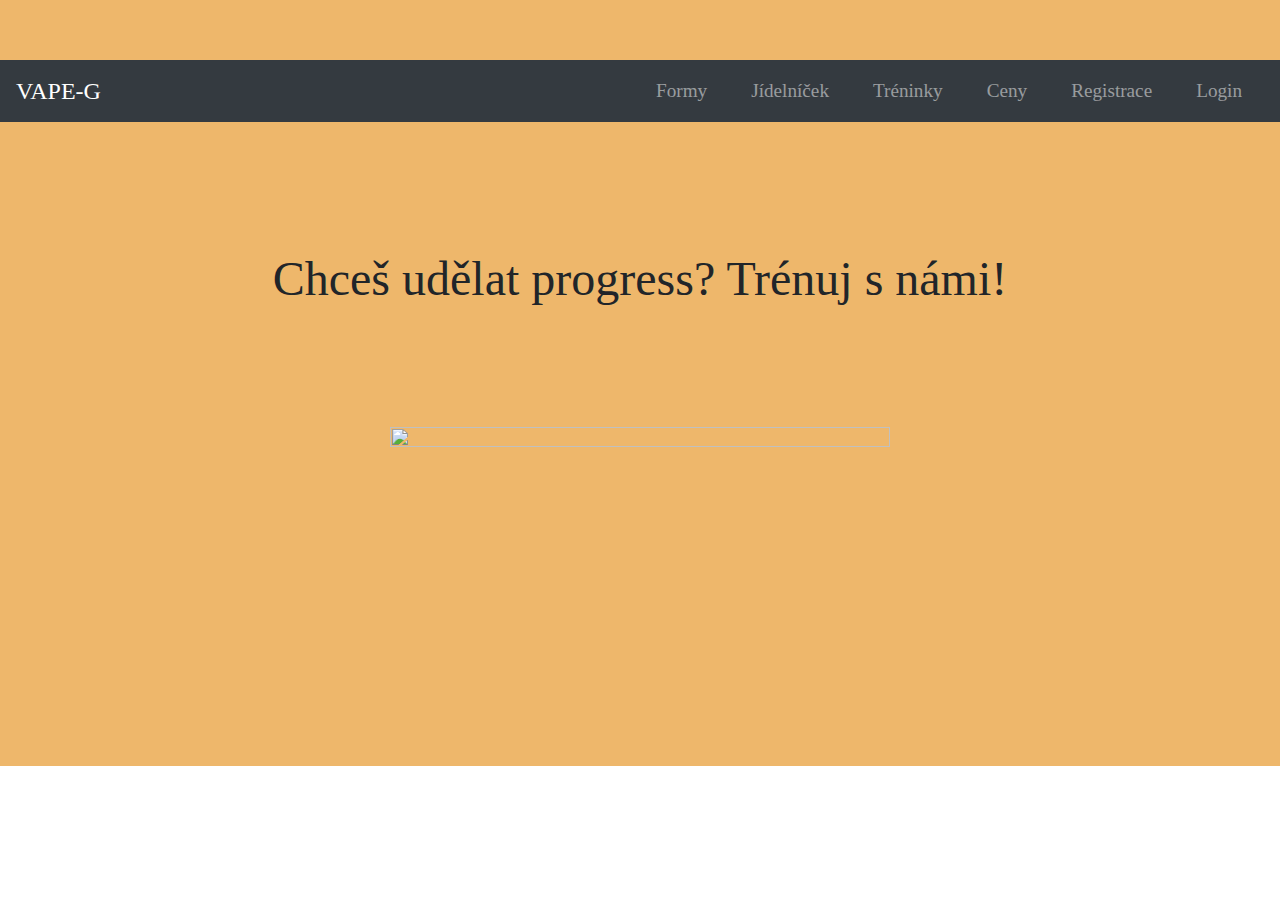
==== Ceny.html @ 91965c05 "Add files via upload" ====
<!DOCTYPE html>
<html lang="en" dir="ltr">
  <head>
    <meta charset="utf-8">
    <title>VAPE-G</title>
    <link rel="icon" type="image/png" href="images/Favicon.png"/>
    <link rel="stylesheet" href="https://maxcdn.bootstrapcdn.com/bootstrap/4.0.0/css/bootstrap.min.css" integrity="sha384-Gn5384xqQ1aoWXA+058RXPxPg6fy4IWvTNh0E263XmFcJlSAwiGgFAW/dAiS6JXm" crossorigin="anonymous">
    <link rel="stylesheet" href="css/style.css"/>
    <link rel="preconnect" href="https://fonts.gstatic.com">
    <link href="https://fonts.googleapis.com/css2?family=Bevan&display=swap" rel="stylesheet">

    <script src="https://code.jquery.com/jquery-3.2.1.slim.min.js" integrity="sha384-KJ3o2DKtIkvYIK3UENzmM7KCkRr/rE9/Qpg6aAZGJwFDMVNA/GpGFF93hXpG5KkN" crossorigin="anonymous"></script>
    <script src="https://cdnjs.cloudflare.com/ajax/libs/popper.js/1.12.9/umd/popper.min.js" integrity="sha384-ApNbgh9B+Y1QKtv3Rn7W3mgPxhU9K/ScQsAP7hUibX39j7fakFPskvXusvfa0b4Q" crossorigin="anonymous"></script>
    <script src="https://maxcdn.bootstrapcdn.com/bootstrap/4.0.0/js/bootstrap.min.js" integrity="sha384-JZR6Spejh4U02d8jOt6vLEHfe/JQGiRRSQQxSfFWpi1MquVdAyjUar5+76PVCmYl" crossorigin="anonymous"></script>

  </head>
  <body>

  <section id="title">

    <nav class="navbar navbar-expand-lg navbar-dark bg-dark">

      <a class="navbar-brand" href="#">VAPE-G</a>

      <button class="navbar-toggler" type="button" data-toggle="collapse" data-target="#navbarSupportedContent" aria-controls="navbarSupportedContent" aria-expanded="false" aria-label="Toggle navigation">
        <span class="navbar-toggler-icon"></span>
      </button>

        <div class="collapse navbar-collapse" id="navbarSupportedContent">
          <ul class="navbar-nav ml-auto">
            <li class="nav-item"><a class="nav-link" href="#">Formy</a></li>
            <li class="nav-item"><a class="nav-link" href="#">Jídelníček</a></li>
            <li class="nav-item"><a class="nav-link" href="#">Tréninky</a></li>
            <li class="nav-item"><a class="nav-link" href="#">Ceny</a></li>
            <li class="nav-item"><a class="nav-link" href="#">Registrace</a></li>
            <li class="nav-item"><a class="nav-link" href="#">Login</a></li>
          </ul>
        </div>
    </nav>

    <div class="container-fluid">
      <div class="row">
        <div class="col-lg-12">
          <h1>Chceš udělat progress? Trénuj s námi!</h1>
        </div>
        <div class="col-lg-12">
          <img src="pv_1.png" alt="" width="500px" height="300px" class="img_pv">
        </div>
      </div>
    </div>
  </section>

  </body>
</html>
---- css/style.css ----
#title{
  background-color: #eeb76b;
  color: #grey;
  padding-top: 60px;
}

#middle-title{
  background-color: #424642;
  color: #eeb76b;
  padding-bottom: 30px;
}
/* jenom výplň */

.vypln{
  height: 50px;
  width: 100%;
  background-color: #424642;
}

body{
  font-family: "Montserrat";
}

h1{
  font-family: "Montserrat";
  text-align: center;
  margin: 10% 0 10% 0;
  font-size: 3rem;
}

h3{
  font-family: 'Bevan';
  text-align: center;
  margin-top: 15px;
}
p{
  font-family: 'Heebo', sans-serif;
  text-align: center;
  color: white;
}

.container-fluid{
  padding: 3% 15%;
}

img{
  padding-top: 30px;
  display: block;
  margin-left: auto;
  margin-right: auto;
  max-width: 100%;
  height: auto;
}

/* navigation bar */

.navbar-brand{
font-family: 'Dela Gothic One', cursive;
font-size: 1.5rem;
}

.nav-item{
  padding: 0 14px;
}

.nav-link{
  font-size: 1.2rem;
  color: #eeb76b;
}

/* Download Buttons */

.download-button{
  margin: 0% 3% 5% 0;
}

/* images */

.title-img2{
  transform: rotate(-10deg);
}

.title-img{
  transform: rotate(10deg);
}

.little-images{
    height:80px
    width:auto;/*maintain aspect ratio*/
    max-width:80px;
}
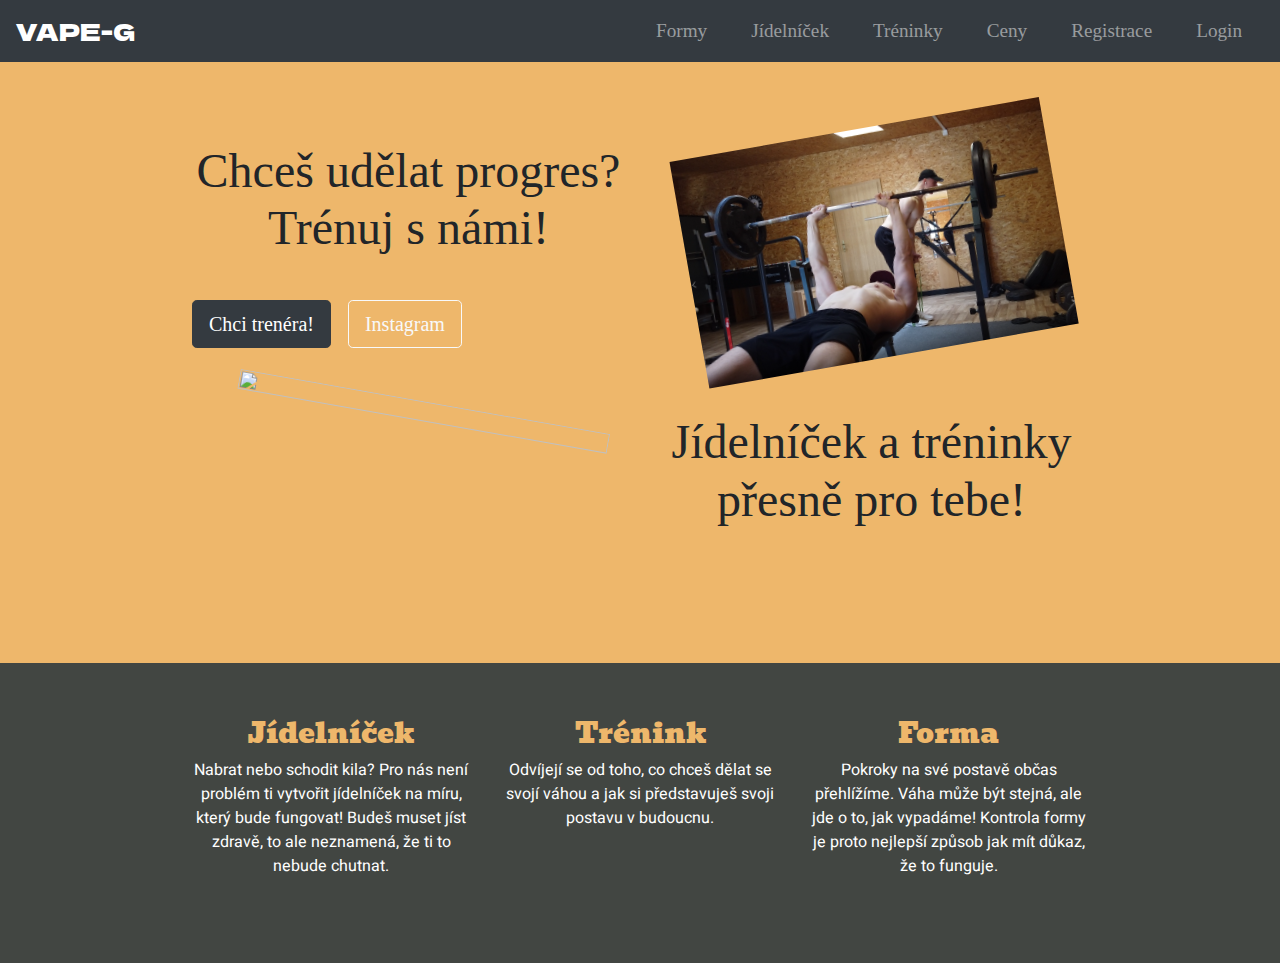
==== commit 657ad083: "Add files via upload" ====
--- a/Ceny.html
+++ b/Ceny.html
@@ -7,8 +7,14 @@
     <link rel="stylesheet" href="https://maxcdn.bootstrapcdn.com/bootstrap/4.0.0/css/bootstrap.min.css" integrity="sha384-Gn5384xqQ1aoWXA+058RXPxPg6fy4IWvTNh0E263XmFcJlSAwiGgFAW/dAiS6JXm" crossorigin="anonymous">
     <link rel="stylesheet" href="css/style.css"/>
     <link rel="preconnect" href="https://fonts.gstatic.com">
+    <!-- Google fonts -->
     <link href="https://fonts.googleapis.com/css2?family=Bevan&display=swap" rel="stylesheet">
-
+    <link href="https://fonts.googleapis.com/css2?family=Dela+Gothic+One&display=swap" rel="stylesheet">
+    <link href="https://fonts.googleapis.com/css2?family=Heebo&display=swap" rel="stylesheet">
+    <!-- Awsome faticon -->
+    <script defer src="https://use.fontawesome.com/releases/v5.0.7/js/all.js"></script>
+    <script src="https://kit.fontawesome.com/f1145ad436.js" crossorigin="anonymous"></script>
+    <!-- bootstrap scripts -->
     <script src="https://code.jquery.com/jquery-3.2.1.slim.min.js" integrity="sha384-KJ3o2DKtIkvYIK3UENzmM7KCkRr/rE9/Qpg6aAZGJwFDMVNA/GpGFF93hXpG5KkN" crossorigin="anonymous"></script>
     <script src="https://cdnjs.cloudflare.com/ajax/libs/popper.js/1.12.9/umd/popper.min.js" integrity="sha384-ApNbgh9B+Y1QKtv3Rn7W3mgPxhU9K/ScQsAP7hUibX39j7fakFPskvXusvfa0b4Q" crossorigin="anonymous"></script>
     <script src="https://maxcdn.bootstrapcdn.com/bootstrap/4.0.0/js/bootstrap.min.js" integrity="sha384-JZR6Spejh4U02d8jOt6vLEHfe/JQGiRRSQQxSfFWpi1MquVdAyjUar5+76PVCmYl" crossorigin="anonymous"></script>
@@ -18,9 +24,9 @@
 
   <section id="title">
 
-    <nav class="navbar navbar-expand-lg navbar-dark bg-dark">
+    <nav class="navbar fixed-top navbar-expand-lg navbar-dark bg-dark">
 
-      <a class="navbar-brand" href="#">VAPE-G</a>
+      <a class="navbar-brand" href="index.html">VAPE-G</a>
 
       <button class="navbar-toggler" type="button" data-toggle="collapse" data-target="#navbarSupportedContent" aria-controls="navbarSupportedContent" aria-expanded="false" aria-label="Toggle navigation">
         <span class="navbar-toggler-icon"></span>
@@ -28,8 +34,8 @@
 
         <div class="collapse navbar-collapse" id="navbarSupportedContent">
           <ul class="navbar-nav ml-auto">
-            <li class="nav-item"><a class="nav-link" href="#">Formy</a></li>
-            <li class="nav-item"><a class="nav-link" href="#">Jídelníček</a></li>
+            <li class="nav-item"><a class="nav-link" href="Formy.html">Formy</a></li>
+            <li class="nav-item"><a class="nav-link" href="Jídelníček.html">Jídelníček</a></li>
             <li class="nav-item"><a class="nav-link" href="#">Tréninky</a></li>
             <li class="nav-item"><a class="nav-link" href="#">Ceny</a></li>
             <li class="nav-item"><a class="nav-link" href="#">Registrace</a></li>
@@ -40,15 +46,49 @@
 
     <div class="container-fluid">
       <div class="row">
-        <div class="col-lg-12">
-          <h1>Chceš udělat progress? Trénuj s námi!</h1>
+        <div class="col-lg-6">
+          <h1>Chceš udělat progres? Trénuj s námi!</h1>
+          <button type="button" class="btn btn-dark btn-lg download-button"><i class="fas fa-heartbeat"></i>Chci trenéra!</button>
+          <button type="button" class="btn btn-outline-light btn-lg download-button"><i class="fab fa-instagram"></i>Instagram</button>
         </div>
-        <div class="col-lg-12">
-          <img src="pv_1.png" alt="" width="500px" height="300px" class="img_pv">
+        <div class="col-lg-6  col-md-6 col-sm-12">
+          <img style="object-fit: contai" src="images/pv_1.png" alt="" width="375" height="225px" class="img_pv title-img2">
+        </div>
+        <div class="col-lg-6 col-md-6 col-sm-12">
+          <img style="object-fit: contai" src="images/p_1.png" alt="" width="375" height="225px" class="img_pv title-img">
+        </div>
+        <div class="col-lg-6">
+          <h1>Jídelníček a tréninky přesně pro tebe!</h1>
+        </div>
+
+      </div>
+    </div>
+
+
+    </section>
+
+    <section id="middle-title">
+
+      <div class="container-fluid">
+        <div class="row">
+          <div class="box col-sm">
+            <a href='jídelníček.html'><i class="icon fas fa-utensils fa-4x"></i></a>
+            <h3>Jídelníček</h3>
+            <p>Nabrat nebo schodit kila? Pro nás není problém ti vytvořit jídelníček na míru, který bude fungovat! Budeš muset jíst zdravě, to ale neznamená, že ti to nebude chutnat. </p>
+          </div>
+          <div class="box col-sm">
+            <a href='Tréninky.html'><i class="icon fas fa-clipboard fa-4x"></i></a>
+            <h3>Trénink</h3>
+            <p>Odvíjejí se od toho, co chceš dělat se svojí váhou a jak si představuješ svoji postavu v budoucnu.</p>
+          </div>
+          <div class="box col-sm">
+            <a href='Formy.html'><i class="icon fas fa-child fa-4x"></i></a>
+            <h3>Forma</h3>
+            <p>Pokroky na své postavě občas přehlížíme. Váha může být stejná, ale jde o to, jak vypadáme! Kontrola formy je proto nejlepší způsob jak mít důkaz, že to funguje.</p>
+          </div>
         </div>
       </div>
-    </div>
-  </section>
+    </section>
 
   </body>
 </html>
--- a/css/style.css
+++ b/css/style.css
@@ -89,3 +89,15 @@
     width:auto;/*maintain aspect ratio*/
     max-width:80px;
 }
+
+.box{
+text-align: center;
+}
+
+.icon{
+color: black;
+}
+
+.icon:hover{
+  color: #ff8303;
+}
